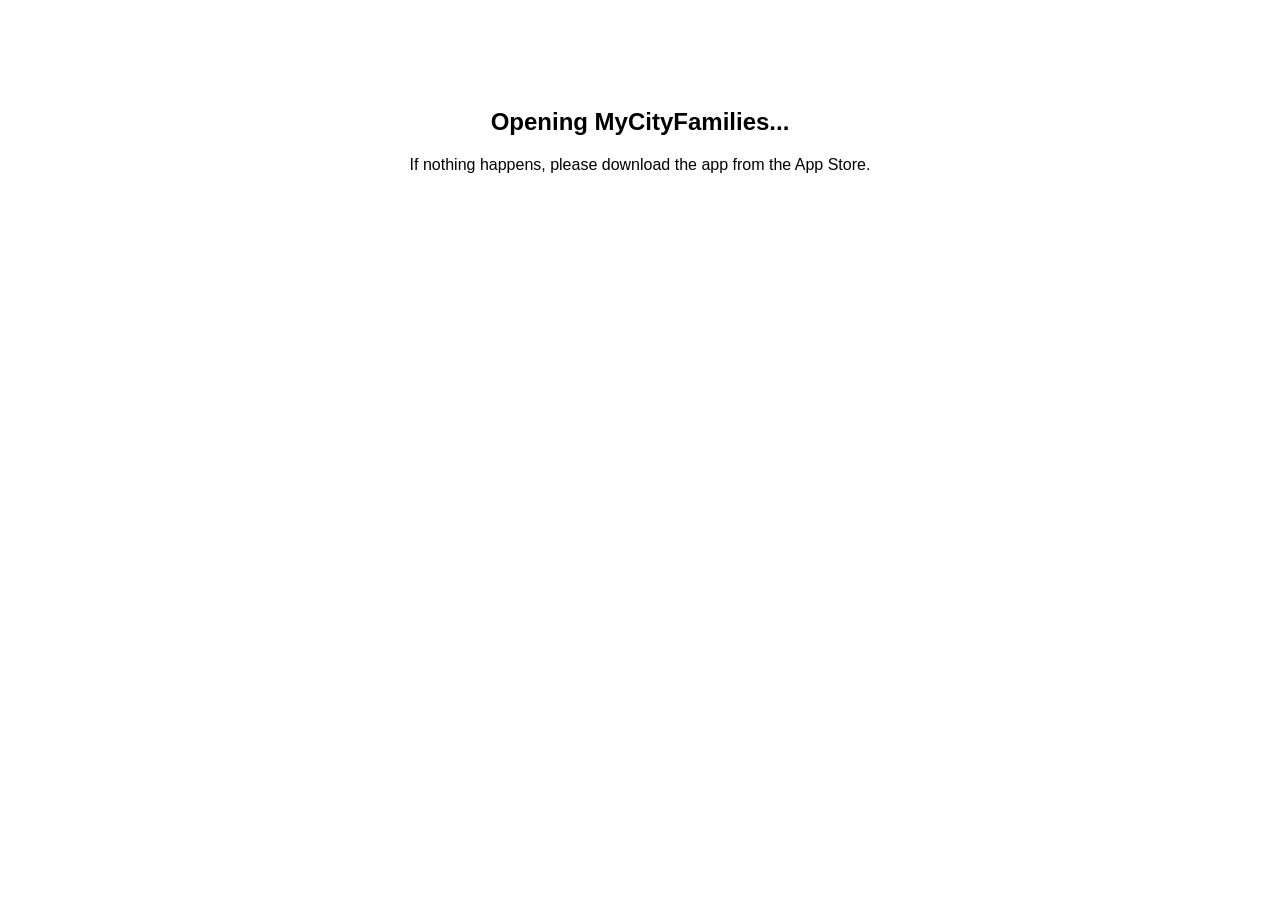
==== index.html @ 07becf37 "Initial deployment" ====
<!DOCTYPE html>
<html>
<head>
  <meta charset="UTF-8" />
  <title>MyCityFamilies</title>
  <script>
    const iosStore = "https://apps.apple.com/app/6759351671";

    const userAgent = navigator.userAgent || navigator.vendor || window.opera;

    if (/iPad|iPhone|iPod/.test(userAgent) && !window.MSStream) {
      window.location.href = iosStore;
    }
  </script>
</head>
<body style="font-family: -apple-system, BlinkMacSystemFont, sans-serif; text-align: center; padding-top: 80px;">
  <h2>Opening MyCityFamilies...</h2>
  <p>If nothing happens, please download the app from the App Store.</p>
</body>
</html>
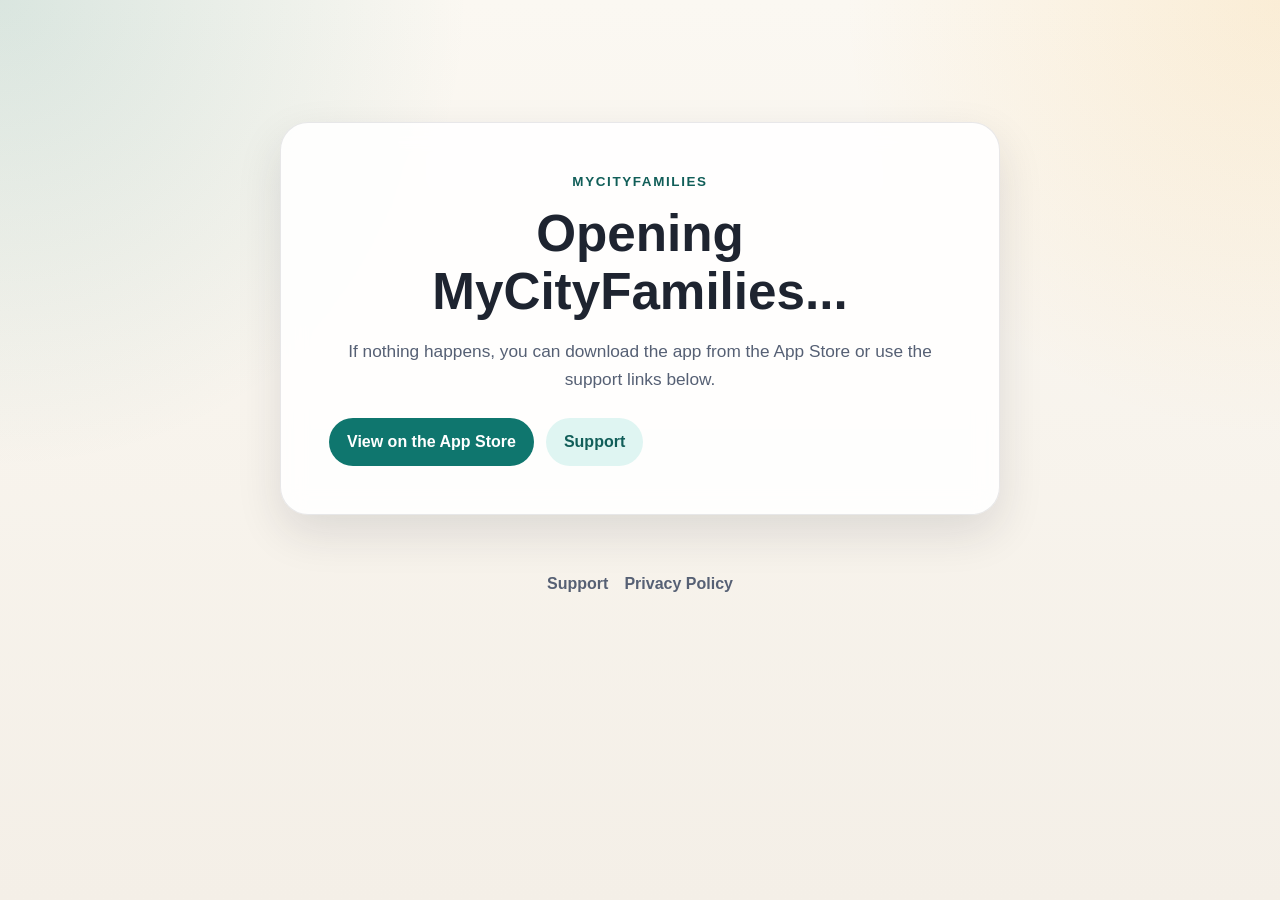
==== commit 8d986587: "Add support and privacy pages for App Store compliance" ====
--- a/index.html
+++ b/index.html
@@ -1,11 +1,24 @@
 <!DOCTYPE html>
-<html>
+<html lang="en">
 <head>
   <meta charset="UTF-8" />
+  <meta name="viewport" content="width=device-width, initial-scale=1" />
   <title>MyCityFamilies</title>
+  <meta
+    name="description"
+    content="MyCityFamilies helps families discover local events, places, and activities."
+  />
+  <meta property="og:title" content="MyCityFamilies" />
+  <meta
+    property="og:description"
+    content="Discover local events, places, and activities for families."
+  />
+  <meta property="og:type" content="website" />
+  <meta property="og:url" content="https://mycityfamilies.com/" />
+  <link rel="canonical" href="https://mycityfamilies.com/" />
+  <link rel="stylesheet" href="/styles.css" />
   <script>
     const iosStore = "https://apps.apple.com/app/6759351671";
-
     const userAgent = navigator.userAgent || navigator.vendor || window.opera;
 
     if (/iPad|iPhone|iPod/.test(userAgent) && !window.MSStream) {
@@ -13,8 +26,26 @@
     }
   </script>
 </head>
-<body style="font-family: -apple-system, BlinkMacSystemFont, sans-serif; text-align: center; padding-top: 80px;">
-  <h2>Opening MyCityFamilies...</h2>
-  <p>If nothing happens, please download the app from the App Store.</p>
+<body>
+  <main class="page-shell">
+    <section class="hero-card hero-card--compact">
+      <p class="eyebrow">MyCityFamilies</p>
+      <h1>Opening MyCityFamilies...</h1>
+      <p class="lead">
+        If nothing happens, you can download the app from the App Store or use the support links below.
+      </p>
+      <div class="button-row">
+        <a class="button button-primary" href="https://apps.apple.com/app/6759351671">View on the App Store</a>
+        <a class="button button-secondary" href="/support/">Support</a>
+      </div>
+    </section>
+  </main>
+
+  <footer class="site-footer">
+    <nav class="footer-nav" aria-label="Footer">
+      <a href="/support/">Support</a>
+      <a href="/privacy/">Privacy Policy</a>
+    </nav>
+  </footer>
 </body>
-</html>+</html>
--- a/styles.css
+++ b/styles.css
@@ -0,0 +1,281 @@
+:root {
+  color-scheme: light;
+  --bg: #f4efe7;
+  --surface: rgba(255, 255, 255, 0.88);
+  --surface-strong: #ffffff;
+  --text: #1e2430;
+  --muted: #566074;
+  --border: rgba(30, 36, 48, 0.1);
+  --accent: #0f766e;
+  --accent-strong: #115e59;
+  --accent-soft: #dff5f2;
+  --shadow: 0 18px 45px rgba(30, 36, 48, 0.12);
+  --radius-lg: 28px;
+  --radius-md: 18px;
+  --radius-sm: 12px;
+  --max-width: 1080px;
+}
+
+* {
+  box-sizing: border-box;
+}
+
+html {
+  margin: 0;
+  min-height: 100%;
+  background:
+    radial-gradient(circle at top left, rgba(15, 118, 110, 0.14), transparent 30%),
+    radial-gradient(circle at top right, rgba(245, 158, 11, 0.12), transparent 28%),
+    linear-gradient(180deg, #fbf8f2 0%, var(--bg) 100%);
+}
+
+body {
+  margin: 0;
+  min-height: 100%;
+  color: var(--text);
+  font-family: "Avenir Next", Avenir, "Segoe UI", sans-serif;
+  line-height: 1.6;
+}
+
+a {
+  color: var(--accent-strong);
+}
+
+.page-shell {
+  width: min(var(--max-width), calc(100% - 32px));
+  margin: 0 auto;
+  padding: 32px 0 56px;
+}
+
+.site-header {
+  display: flex;
+  align-items: center;
+  justify-content: space-between;
+  gap: 16px;
+  padding: 10px 0 28px;
+}
+
+.brand-mark {
+  color: var(--text);
+  font-size: 0.92rem;
+  font-weight: 800;
+  letter-spacing: 0.08em;
+  text-decoration: none;
+  text-transform: uppercase;
+}
+
+.site-nav {
+  display: flex;
+  flex-wrap: wrap;
+  gap: 14px;
+}
+
+.site-nav a,
+.footer-nav a {
+  color: var(--muted);
+  font-weight: 600;
+  text-decoration: none;
+}
+
+.site-nav a:hover,
+.footer-nav a:hover,
+.site-nav a:focus-visible,
+.footer-nav a:focus-visible {
+  color: var(--accent-strong);
+}
+
+.hero-card,
+.content-card,
+.faq-item,
+.contact-card,
+.issue-card {
+  background: var(--surface);
+  border: 1px solid var(--border);
+  border-radius: var(--radius-lg);
+  box-shadow: var(--shadow);
+  backdrop-filter: blur(12px);
+}
+
+.hero-card {
+  padding: 48px;
+}
+
+.hero-card--compact {
+  max-width: 720px;
+  margin: 10vh auto 0;
+  text-align: center;
+}
+
+.content-card {
+  padding: 40px;
+}
+
+.eyebrow {
+  margin: 0 0 12px;
+  color: var(--accent-strong);
+  font-size: 0.84rem;
+  font-weight: 800;
+  letter-spacing: 0.12em;
+  text-transform: uppercase;
+}
+
+h1,
+h2,
+h3 {
+  margin: 0 0 16px;
+  line-height: 1.15;
+}
+
+h1 {
+  font-size: clamp(2.1rem, 4vw, 3.8rem);
+}
+
+h2 {
+  font-size: clamp(1.4rem, 2vw, 2rem);
+}
+
+h3 {
+  font-size: 1.05rem;
+}
+
+p {
+  margin: 0 0 16px;
+}
+
+.lead {
+  color: var(--muted);
+  font-size: 1.08rem;
+}
+
+.content-card h2:not(:first-child) {
+  margin-top: 28px;
+}
+
+.content-card > *:last-child {
+  margin-bottom: 0;
+}
+
+.button-row {
+  display: flex;
+  flex-wrap: wrap;
+  gap: 12px;
+  margin-top: 24px;
+}
+
+.button {
+  display: inline-flex;
+  align-items: center;
+  justify-content: center;
+  min-height: 48px;
+  padding: 0 18px;
+  border-radius: 999px;
+  font-weight: 700;
+  text-decoration: none;
+}
+
+.button-primary {
+  background: var(--accent);
+  color: #ffffff;
+}
+
+.button-primary:hover,
+.button-primary:focus-visible {
+  background: var(--accent-strong);
+}
+
+.button-secondary {
+  background: var(--accent-soft);
+  color: var(--accent-strong);
+}
+
+.layout-stack {
+  display: grid;
+  gap: 24px;
+}
+
+.grid-two {
+  display: grid;
+  grid-template-columns: repeat(2, minmax(0, 1fr));
+  gap: 20px;
+}
+
+.contact-card,
+.issue-card,
+.faq-item {
+  padding: 24px;
+}
+
+.detail-list {
+  margin: 0;
+  padding: 0;
+  list-style: none;
+}
+
+.detail-list li + li {
+  margin-top: 12px;
+}
+
+.section-title {
+  margin-bottom: 10px;
+}
+
+.muted {
+  color: var(--muted);
+}
+
+.note-banner {
+  padding: 18px 20px;
+  border-radius: var(--radius-md);
+  background: #fff6db;
+  border: 1px solid rgba(180, 120, 24, 0.18);
+}
+
+.site-footer {
+  width: min(var(--max-width), calc(100% - 32px));
+  margin: 0 auto;
+  padding: 0 0 36px;
+}
+
+.footer-nav {
+  display: flex;
+  flex-wrap: wrap;
+  gap: 16px;
+  justify-content: center;
+}
+
+@media (max-width: 760px) {
+  .page-shell {
+    width: min(var(--max-width), calc(100% - 20px));
+    padding-top: 20px;
+  }
+
+  .site-header {
+    flex-direction: column;
+    align-items: flex-start;
+    padding-bottom: 20px;
+  }
+
+  .hero-card,
+  .content-card,
+  .contact-card,
+  .issue-card,
+  .faq-item {
+    padding: 24px;
+  }
+
+  .hero-card--compact {
+    margin-top: 4vh;
+  }
+
+  .grid-two {
+    grid-template-columns: 1fr;
+  }
+
+  .button-row {
+    flex-direction: column;
+  }
+
+  .button {
+    width: 100%;
+  }
+}
